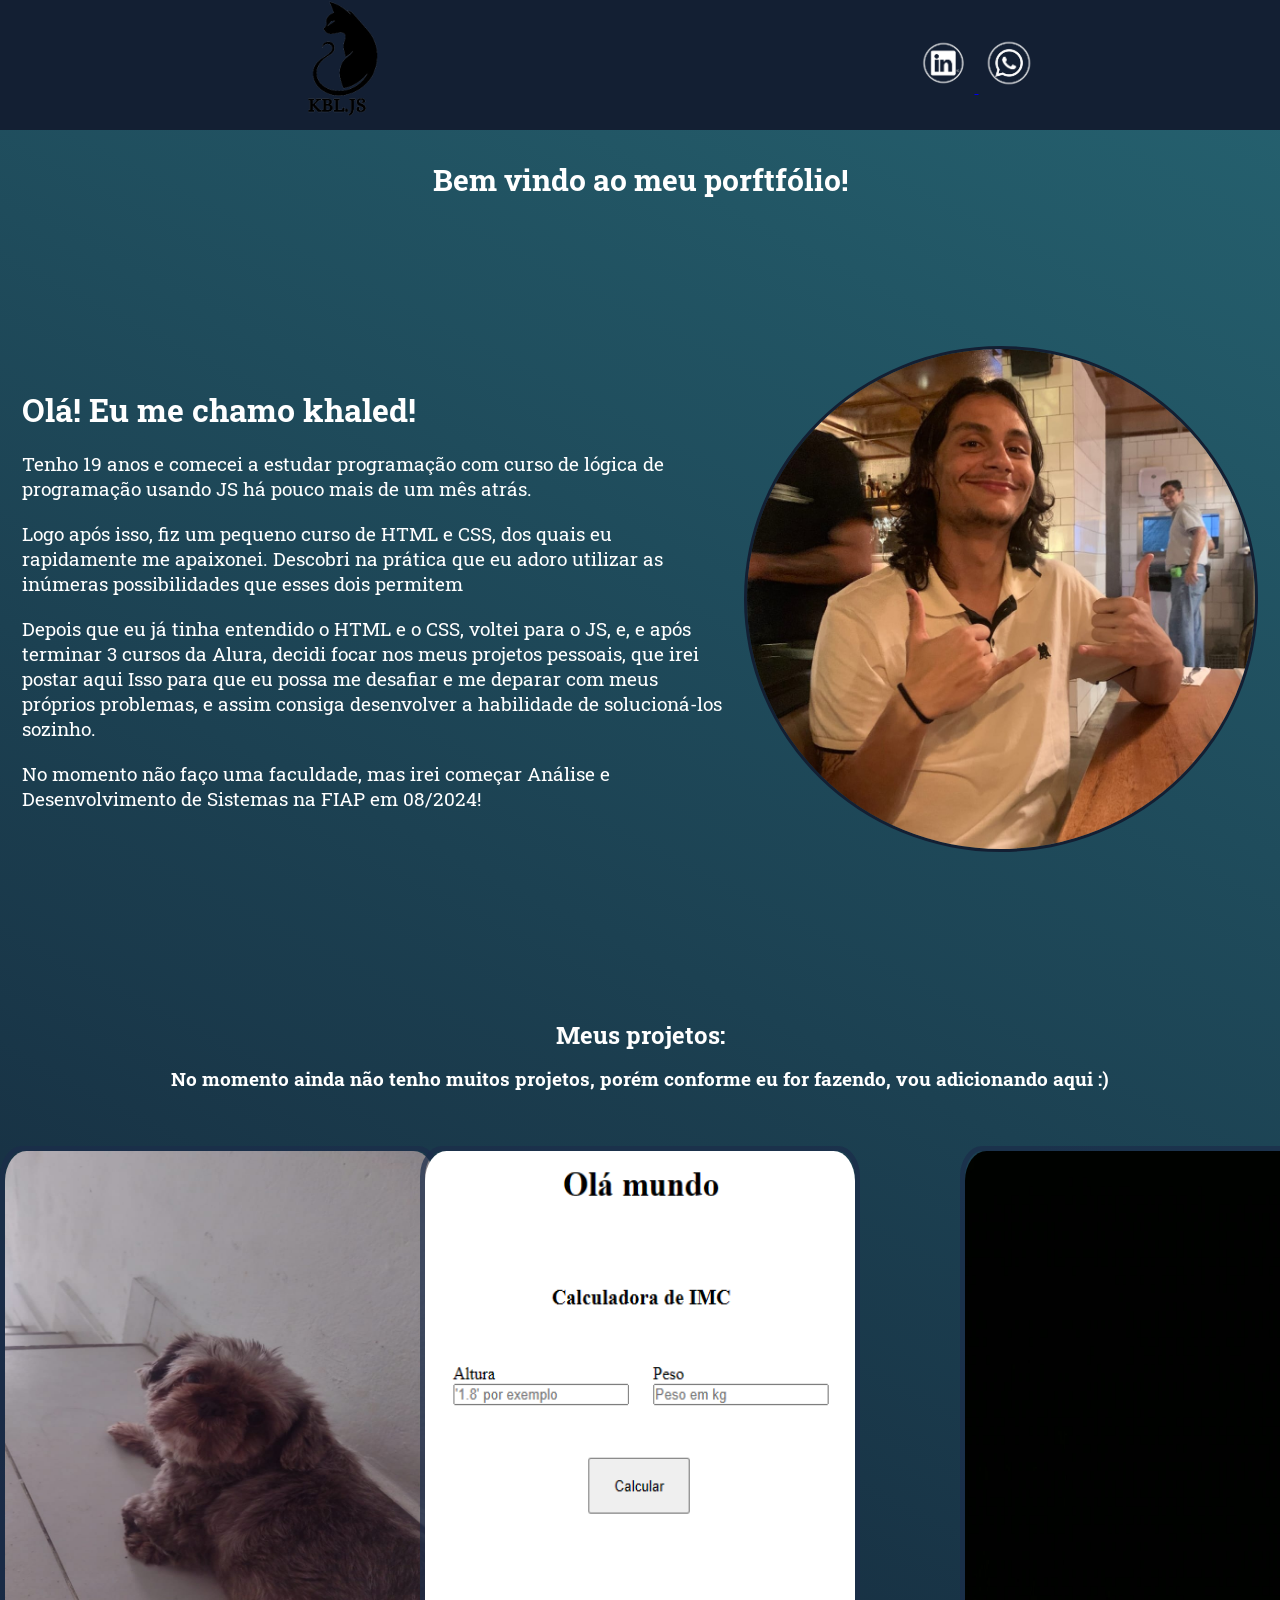
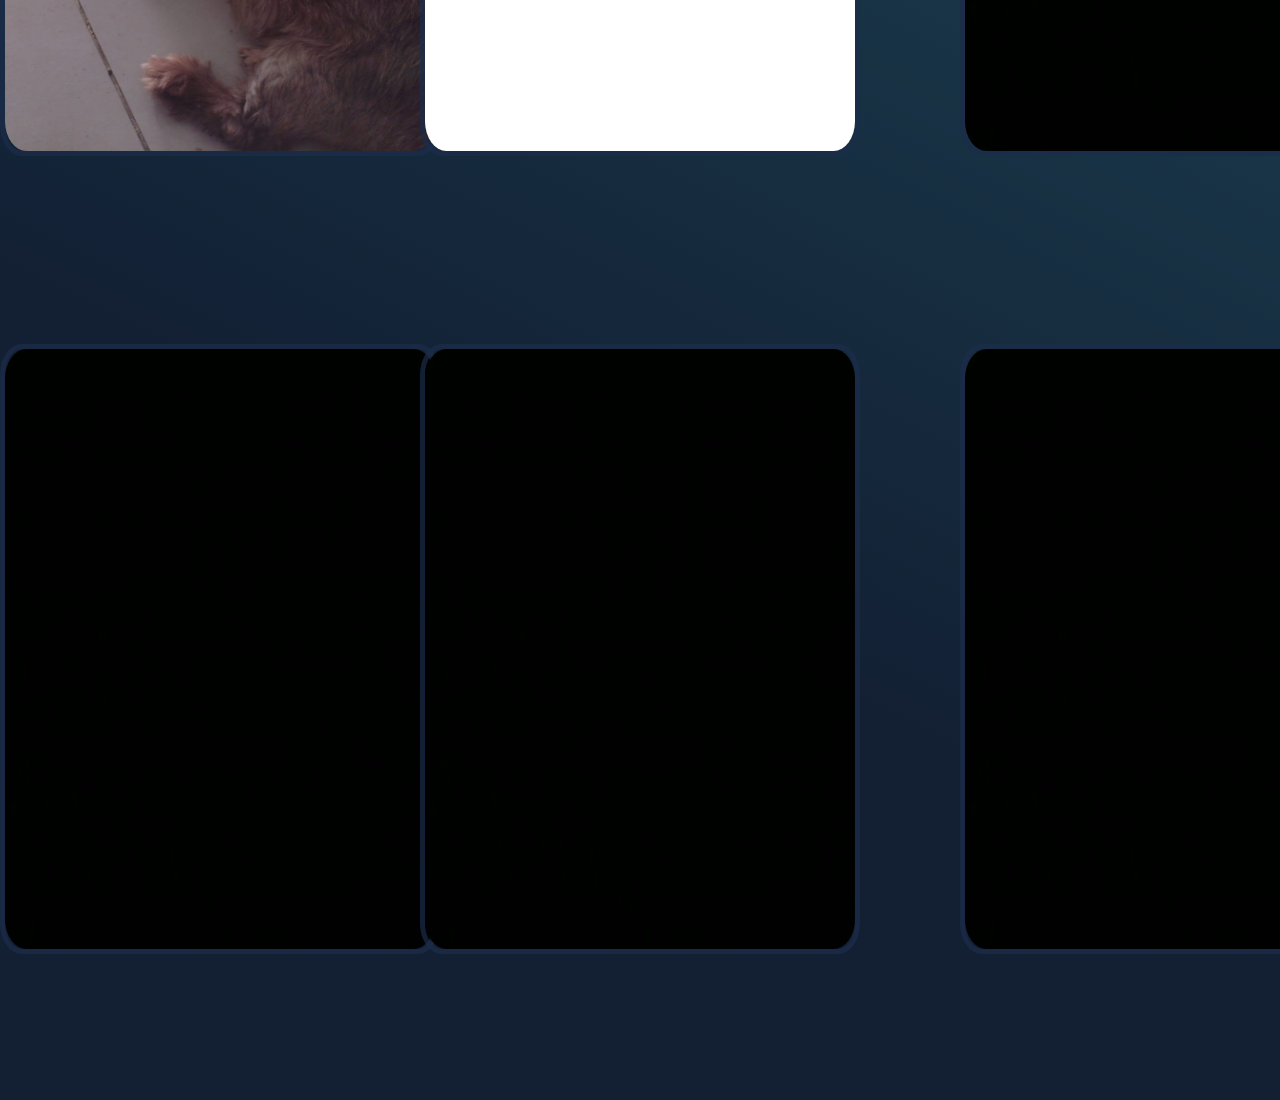
==== Index.html @ 8f9eaecc "Add files via upload" ====
<!DOCTYPE html>
<html lang="en">
<head>
    <meta charset="UTF-8">
    <meta name="viewport" content="width=device-width, initial-scale=1.0">
    <title>Porftfólio</title>
    <link rel="icon" type="image/png" href="./img/Kbl.png">
    <link rel="stylesheet" href="./Style.css">
    <script src="./app.js"></script>
</head>
<body>
    <header class="cabecalho">
        <nav class="logo" id="container-logo">
            <img src="./img/Kbl.png" class="logo" id="imagem-logo">
        </nav>
        <nav class="redes-sociais">
            <a href="https://www.linkedin.com/in/khaled-borges-lemes-a7b917244/" target="_blank">
                <img src="./img/LinkedInLogo.png" alt="" class="icon" id="icon-linkedin">
            </a>
            <a href="https://api.whatsapp.com/send/?phone=5511986596624&text&type=phone_number&app_absent=0" target="_blank">
                <img src="./img/WhatsAppLogo.png" alt="" class="icon" id="icon-whatsapp">
            </a>
        </nav>
    </header>
    <nav class="bem-vindo">
        Bem vindo ao meu porftfólio!
    </nav>
    <main class="container-foto_descricao">
        <div class="container-descricao">
            <div class="texto-descricao">
                <h1>
                    Olá! Eu me chamo khaled!
                </h1>
                <p class="descricao">
                    Tenho 19 anos e comecei a estudar programação com curso de lógica de programação usando JS há pouco mais de um mês atrás.
                </p>
                <p class="descricao" id="desc2">
                    Logo após isso, fiz um pequeno curso de HTML e CSS, dos quais eu rapidamente me apaixonei. Descobri na prática que eu adoro utilizar as inúmeras possibilidades que esses dois permitem
                </p>
                <p class="descricao" id="desc3">
                    Depois que eu já tinha entendido o HTML e o CSS, voltei para o JS, e, e após terminar 3 cursos da Alura, decidi focar nos meus projetos pessoais, que irei postar aqui 
                    Isso para que eu possa me desafiar e me deparar com meus próprios problemas, e assim consiga desenvolver a habilidade
                    de solucioná-los sozinho.
                </p>
                <p class="descricao" id="desc4">
                    No momento não faço uma faculdade, 
                    mas irei começar Análise e Desenvolvimento de Sistemas na FIAP em 08/2024!
                </p>
            </div>
        </div>
        <div class="container-fotoKhaled">
            <img src="./img/fotoMinha.jpeg" alt="primeiraFoto" id="fotokhaled">
        </div>
    </main>
    <article class="portfolio">
        <div class="tudo">
            <div class="container-texto-meus-projetos">
                <h2 class="meus-projetos" id="meus-projetos">
                    Meus projetos:
                </h2>
            </div>
            <div class="container-texto-meus-projetos" id="container-texto-no-momento">           
                <h3 class="meus-projetos" id="no-momento">
                    No momento ainda não tenho muitos projetos, porém conforme eu for fazendo, vou adicionando aqui :)
                </h3>
            </div>
        </div>    
    </article>
    <span class="span1">
        <div class="container-imagens-projeto">
            <div class="nome-e-imagem">
                <div class="imagem">
                    <a href="./OutrosProjetos/ProjetoBichos/index.html" target="_blank">
                        <img src="./img/Zoe.jpeg" alt="anacastela" id="img1" class="foto">
                    </a>
                </div>
                <p class="nomes">
                    Projeto bichos
                </p>
            </div>
            <div class="nome-e-imagem" id="img2">
                <div class="imagem">
                    <a href="./OutrosProjetos/Desafios2/Index.html" target="_blank">
                    <img src="./img/CalculadoraIMC.PNG" id="img2" alt="CalculadoraIMC">
                    </a>
                </div>
                <p class="nomes" id="nome-calculadora">
                    Calculadora de IMC <p class="nomes" id="sem-estilizacao">(Sem estilização)</p>
                </p>
            </div>
            <div class="nome-e-imagem">
                <div class="imagem">
                    <img src="./img/2563963.jpg" alt="tela-preta" id="img3">
                </div>
                <p class="nomes">
                    Nada aqui por enquanto :(
                </p>
            </div>
            <div class="nome-e-imagem">
                <div class="imagem">
                    <img src="./img/2563963.jpg" alt="tela-preta" id="img4">
                </div>
                <p class="nomes">
                    Nada aqui por enquanto :(
                </p>
            </div>
            <div class="nome-e-imagem">
                <div class="imagem">
                    <img src="./img/2563963.jpg" alt="tela-preta" id="img5">
                </div>
                <p class="nomes">
                    Nada aqui por enquanto :(
                </p>
            </div>
            <div class="nome-e-imagem">
                <div class="imagem">
                    <img src="./img/2563963.jpg" alt="tela-preta" id="img6">
                </div>
                <div class="nomes">
                    Nada aqui por enquanto :(
                </div>
            </div>
        </div>
    </span>
</body>
</html>
---- Style.css ----
@import url('https://fonts.googleapis.com/css2?family=Roboto+Slab:wght@100..900&family=Roboto:ital,wght@0,100;0,300;0,400;0,500;0,700;0,900;1,100;1,300;1,400;1,500;1,700;1,900&display=swap');

* {
    margin: 0;
    padding: 0;
}

a:focus {
    outline: none;
}

body {
    height: 2700px;
    background: rgb(19,31,51);
    background: linear-gradient(27deg, rgba(19,31,51,1) 24%, rgba(19,33,53,1) 26%,rgba(37,97,111,1) 98%);
}

.cabecalho {
    width: 100%;
    height: 130px;
    display: flex;
    justify-content: space-around;
    align-items: center;
    background-color: #131F33;
}

#imagem-logo {
    height: 190px;
}

.icon {
    transition: transform;
    transition: 2s;
}

.icon:hover {
    transform: rotateY(360deg);
}

.bem-vindo {
    width: 100%;
    font-family: "Roboto Slab", serif;
    font-weight: bolder;
    font-size: 30px;
    color: #fff;
    display: flex;
    justify-content: center;
    margin: 30px 0px 0px 0px;
}

.icon {
    height: 60px;
}

.container-foto_descricao {
    width: 100%;
    height: 800px;
    display: flex;
    justify-content: space-evenly;
    align-items: center;
}

.container-fotoKhaled {
    width: auto;
    height: 500px;
    border-radius: 50%;
    display: flex;
    align-items: center;
}

.texto-descricao {
    display: flex;
    justify-content: flex-start;
}

#fotokhaled {
    width: 100%;
    height: 100%;
    border-radius: 50%;
    border: 3px solid #131F33;
}

.setas {
    width: 100px;
    height: 100px;
}

.texto-descricao {
    display: block;
    width: 700px;
}

h1 {
    font-family: "Roboto Slab", serif;
    color: #fff;
}

.descricao {
    margin-top: 20px;
    color: #fff;
    font-size: 19px;
    font-family: "Roboto Slab", serif;
}

#desc2 {
    margin-top: 20px;
}

#penguim {
    display: none;
    width: auto;
    height: 500px;
    border-radius: 50%;
    display: flex;
    align-items: center;
}

.portfolio {
    width: 100%;
    display: flex;
    margin: 20px 0px
}

.tudo {
    width: 100%;
    display: block;
}

.container-texto-meus-projetos {
    width: 100%;
    display: flex;
    justify-content: center;
}


.meus-projetos {
    font-family: "Roboto Slab", serif;
    color: #fff;
}

#container-texto-no-momento {
    margin-bottom: 20px;
}

#no-momento {
    margin: 15px;
}

.span1 {
    width: 100%;
    height: 1250px;
    display: flex;
    justify-content: center;
}

.container-imagens-projeto {
    width: 100%px;
    height: 600px;
    display: grid;
    grid-template-columns: repeat(3, 1fr);
    row-gap: 50px;
    column-gap: 100px;
}

.div-imagem-projeto {
    width: 280.93333333333334px;
    height: 600px;
    display: flex;
    justify-content: center;
    align-items: center;
}

.imagem {
    width: 430px;
    height: 600px;
    border-radius: 5%;
    border: 5px solid rgba(28, 45, 74, .7);
}

.nome-e-imagem:hover {
    transform: scale(1.1);
}

#img1 {
    width: 100%;
    height: 100%;
    border-radius: 5%;
}

#img2 {
    width: 100%;
    height: 100%;
    border-radius: 5%;
}

#img3 {
    width: 100%;
    height: 100%;
    border-radius: 5%;
}

#img4 {
    width: 100%;
    height: 100%;
    border-radius: 5%;
}

#img5 {
    width: 100%;
    height: 100%;
    border-radius: 5%;
}

#img6 {
    width: 100%;
    height: 100%;
    border-radius: 5%;
}

.nome-e-imagem {
    transition: 1.1s;
    width: 200px;
}

.nomes {
    width: 430px;
    margin: 20px 0px;
    width: 430px;
    display: flex;
    justify-content: center;
    font-size: 30px;
    font-family: "Roboto Slab", serif;
    color: rgba(255, 255, 255, 0);
    transition: 1.1s;

}

.nome-e-imagem:hover .nomes {
    color: rgba(255, 255, 255, 1);
}
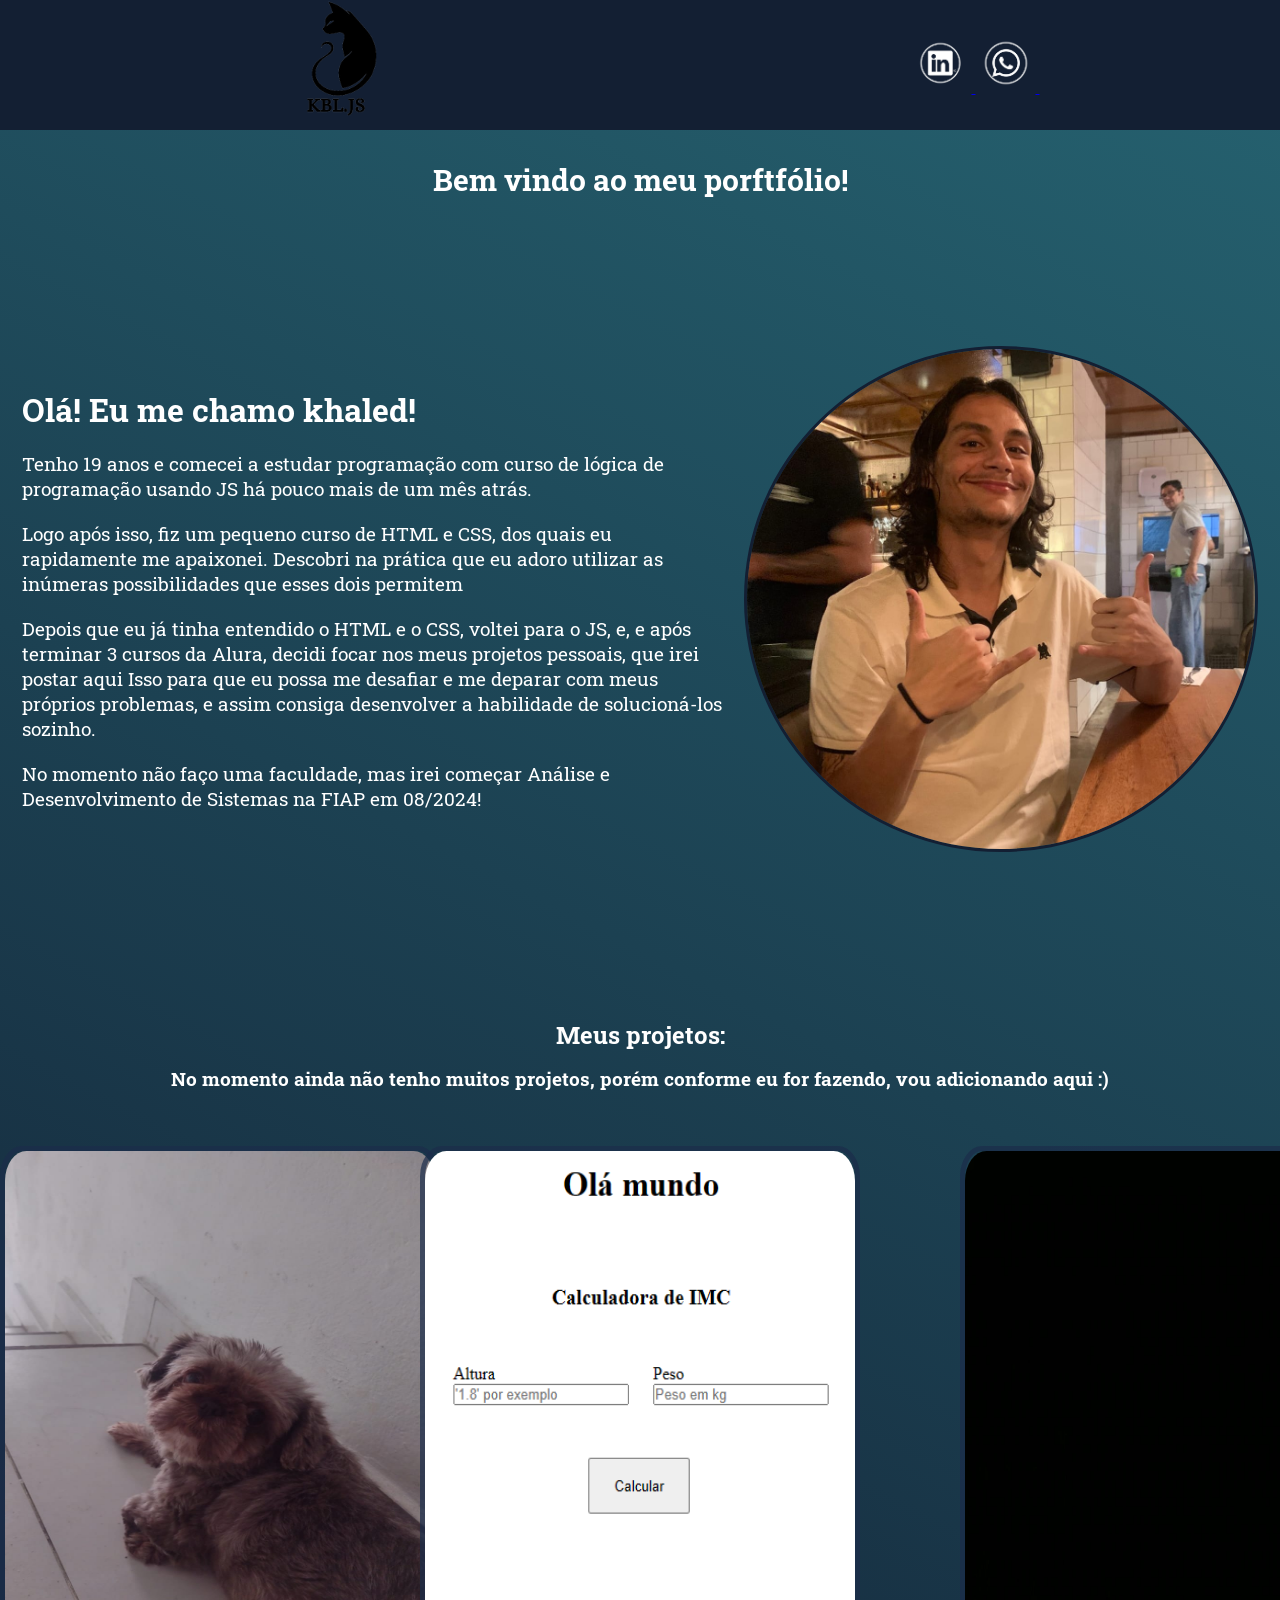
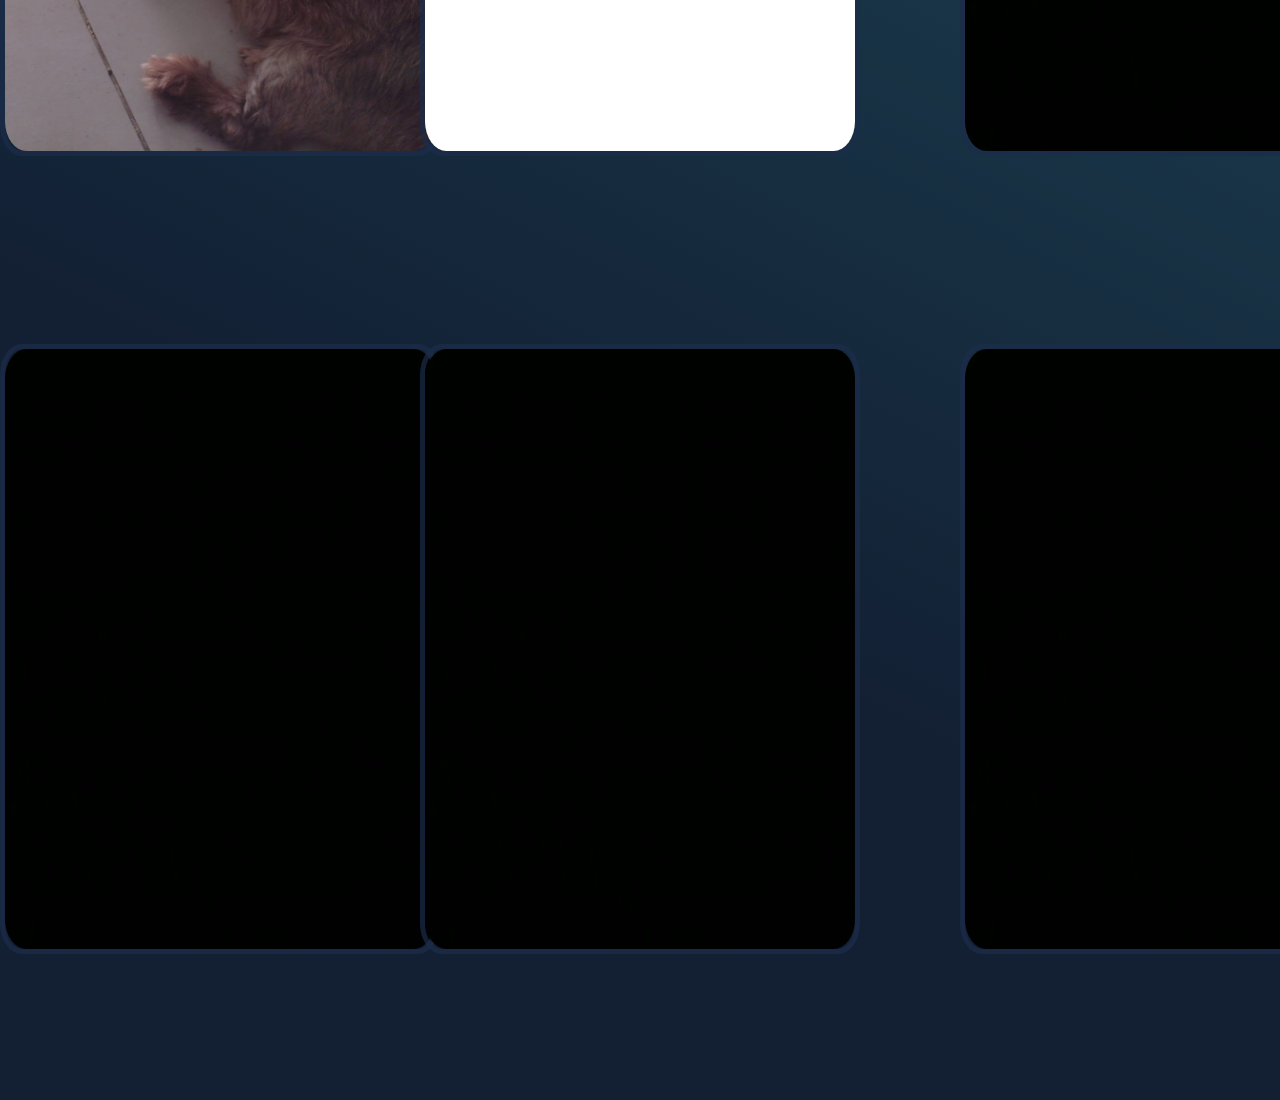
==== commit a62d9a44: "Index.html" ====
--- a/Index.html
+++ b/Index.html
@@ -19,6 +19,9 @@
             </a>
             <a href="https://api.whatsapp.com/send/?phone=5511986596624&text&type=phone_number&app_absent=0" target="_blank">
                 <img src="./img/WhatsAppLogo.png" alt="" class="icon" id="icon-whatsapp">
+            </a>
+            <a href="https://github.com/Khalerdo" target="_blank">
+                <img src="./img/GitHub.png" alt="" class="icon" id="icon-gitgub">
             </a>
         </nav>
     </header>
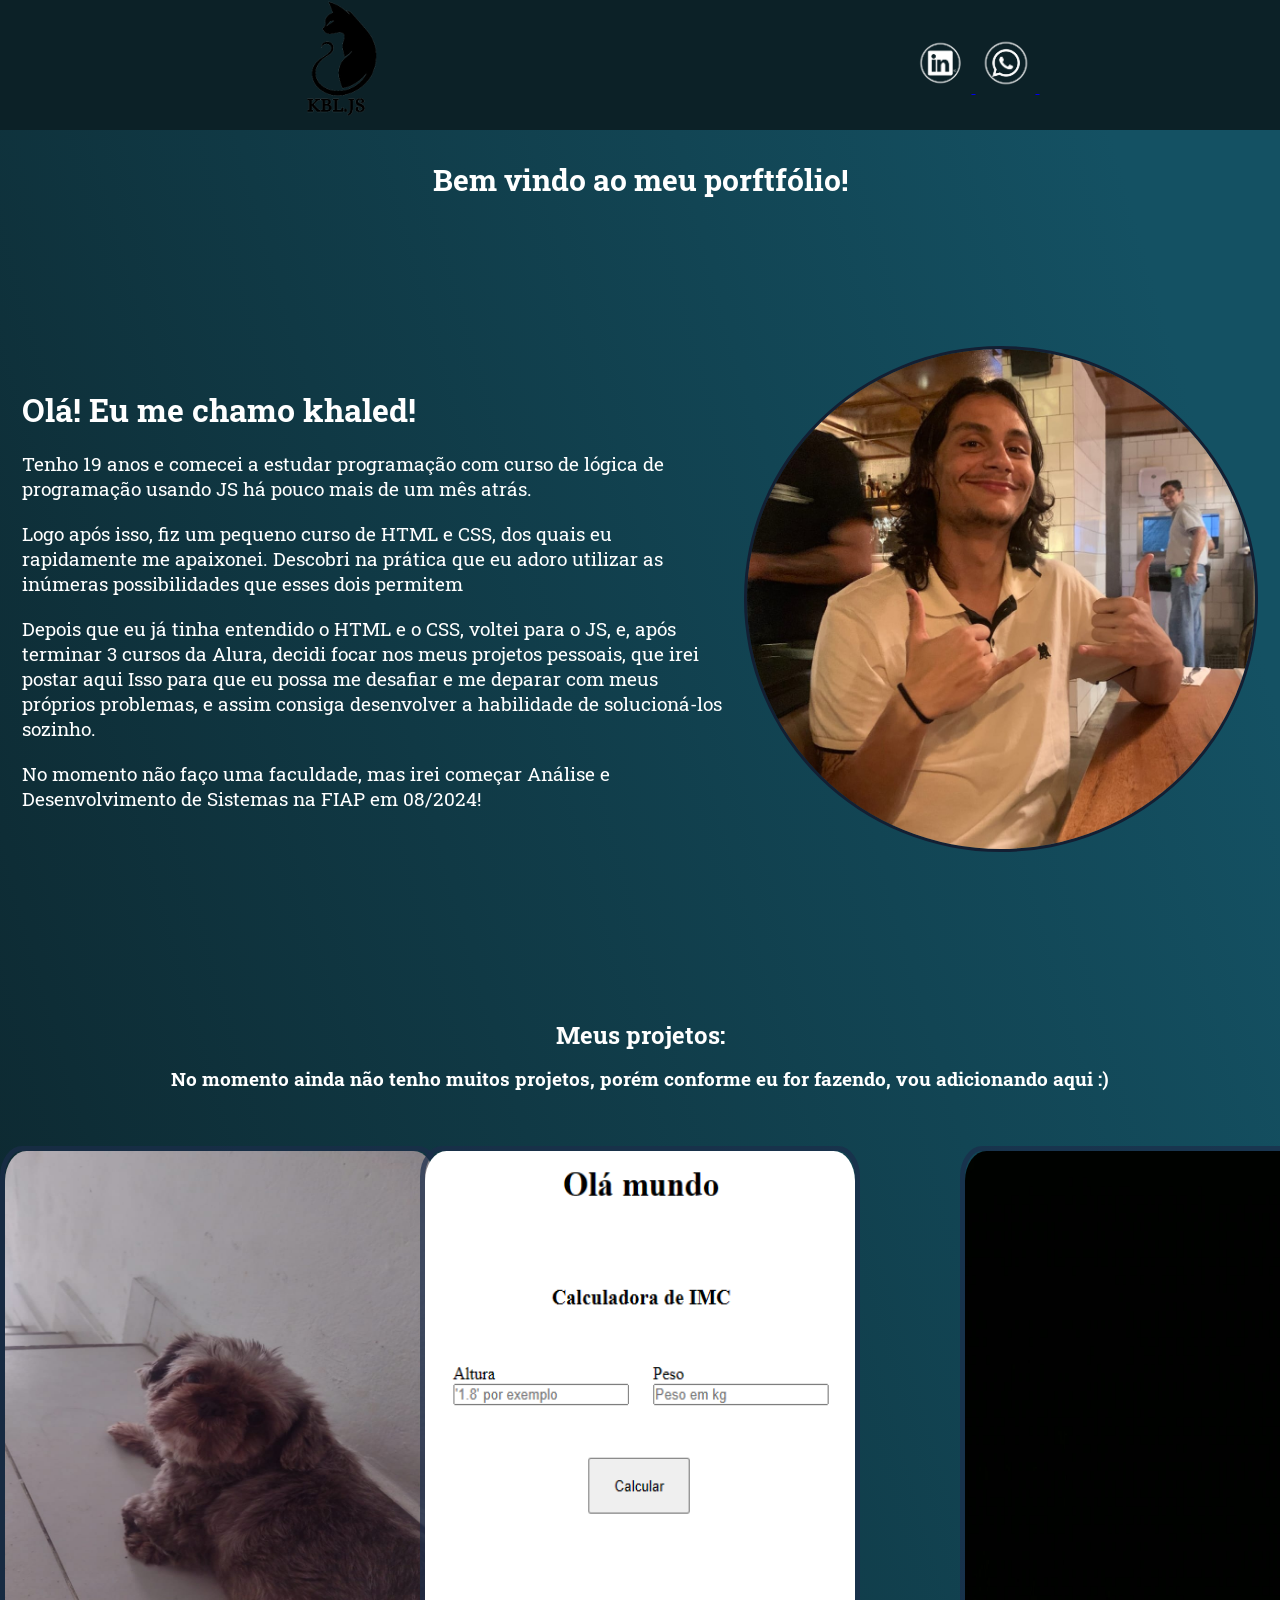
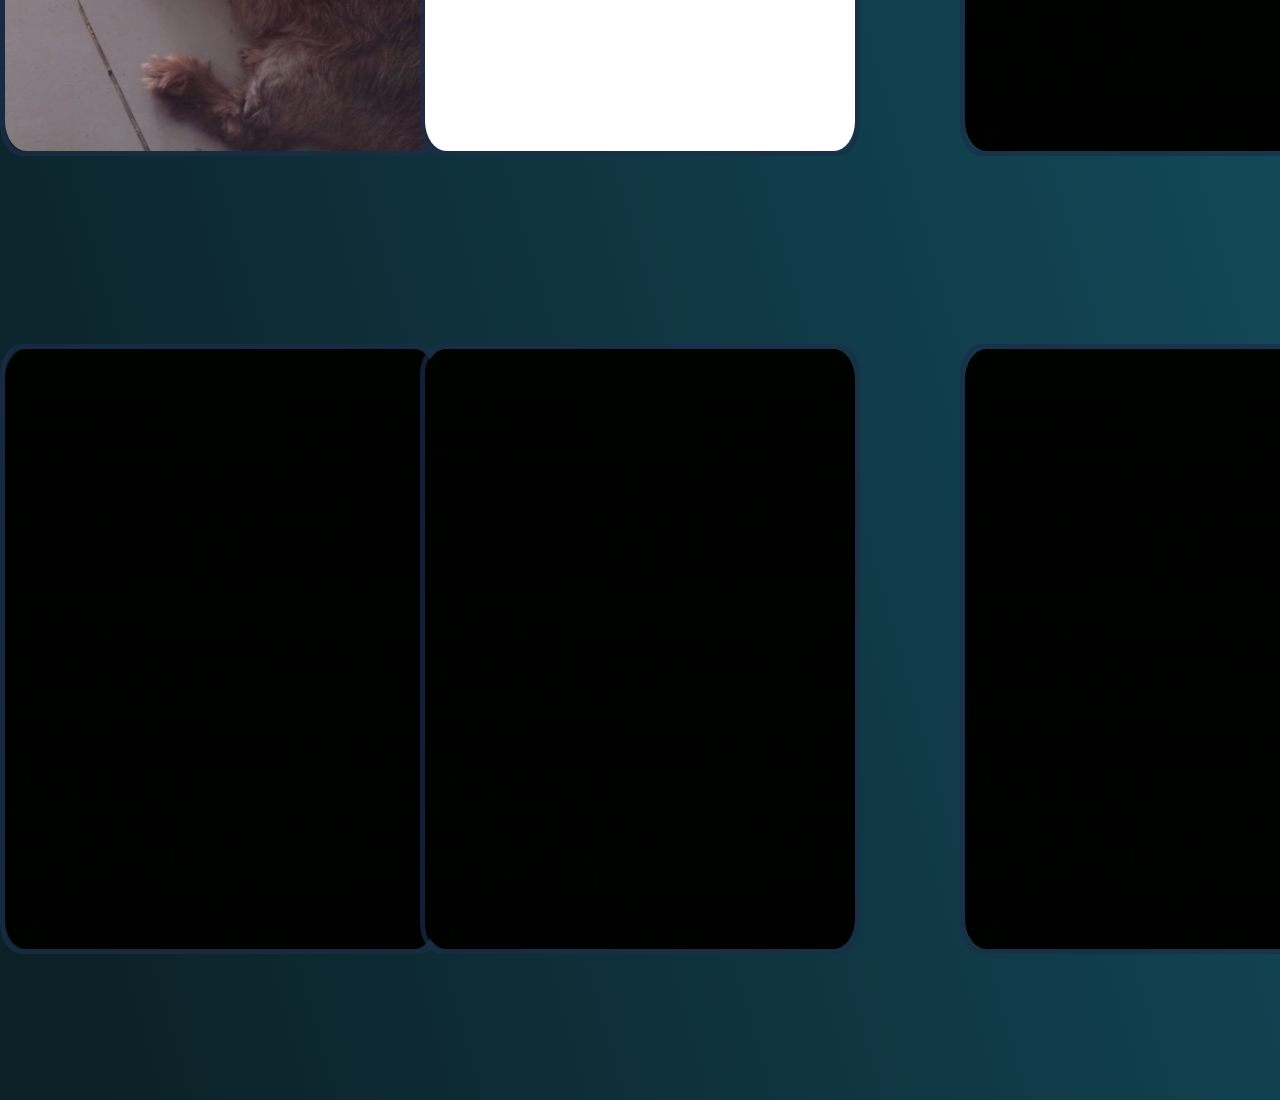
==== commit 3e0ba00c: "Index.html" ====
--- a/Index.html
+++ b/Index.html
@@ -11,7 +11,7 @@
 <body>
     <header class="cabecalho">
         <nav class="logo" id="container-logo">
-            <img src="./img/Kbl.png" class="logo" id="imagem-logo">
+            <img src="./img/Kbl.png" class="logo-foto" id="imagem-logo">
         </nav>
         <nav class="redes-sociais">
             <a href="https://www.linkedin.com/in/khaled-borges-lemes-a7b917244/" target="_blank">
@@ -41,7 +41,7 @@
                     Logo após isso, fiz um pequeno curso de HTML e CSS, dos quais eu rapidamente me apaixonei. Descobri na prática que eu adoro utilizar as inúmeras possibilidades que esses dois permitem
                 </p>
                 <p class="descricao" id="desc3">
-                    Depois que eu já tinha entendido o HTML e o CSS, voltei para o JS, e, e após terminar 3 cursos da Alura, decidi focar nos meus projetos pessoais, que irei postar aqui 
+                    Depois que eu já tinha entendido o HTML e o CSS, voltei para o JS, e, após terminar 3 cursos da Alura, decidi focar nos meus projetos pessoais, que irei postar aqui 
                     Isso para que eu possa me desafiar e me deparar com meus próprios problemas, e assim consiga desenvolver a habilidade
                     de solucioná-los sozinho.
                 </p>
--- a/Style.css
+++ b/Style.css
@@ -11,8 +11,8 @@
 
 body {
     height: 2700px;
-    background: rgb(19,31,51);
-    background: linear-gradient(27deg, rgba(19,31,51,1) 24%, rgba(19,33,53,1) 26%,rgba(37,97,111,1) 98%);
+    background: rgb(12,33,39);
+    background: linear-gradient(74deg, rgba(12,33,39,1) 5%, rgba(20,81,99,1) 90%);
 }
 
 .cabecalho {
@@ -21,10 +21,10 @@
     display: flex;
     justify-content: space-around;
     align-items: center;
-    background-color: #131F33;
-}
-
-#imagem-logo {
+    background-color: #0c2127;
+}
+
+.logo-foto {
     height: 190px;
 }
 
